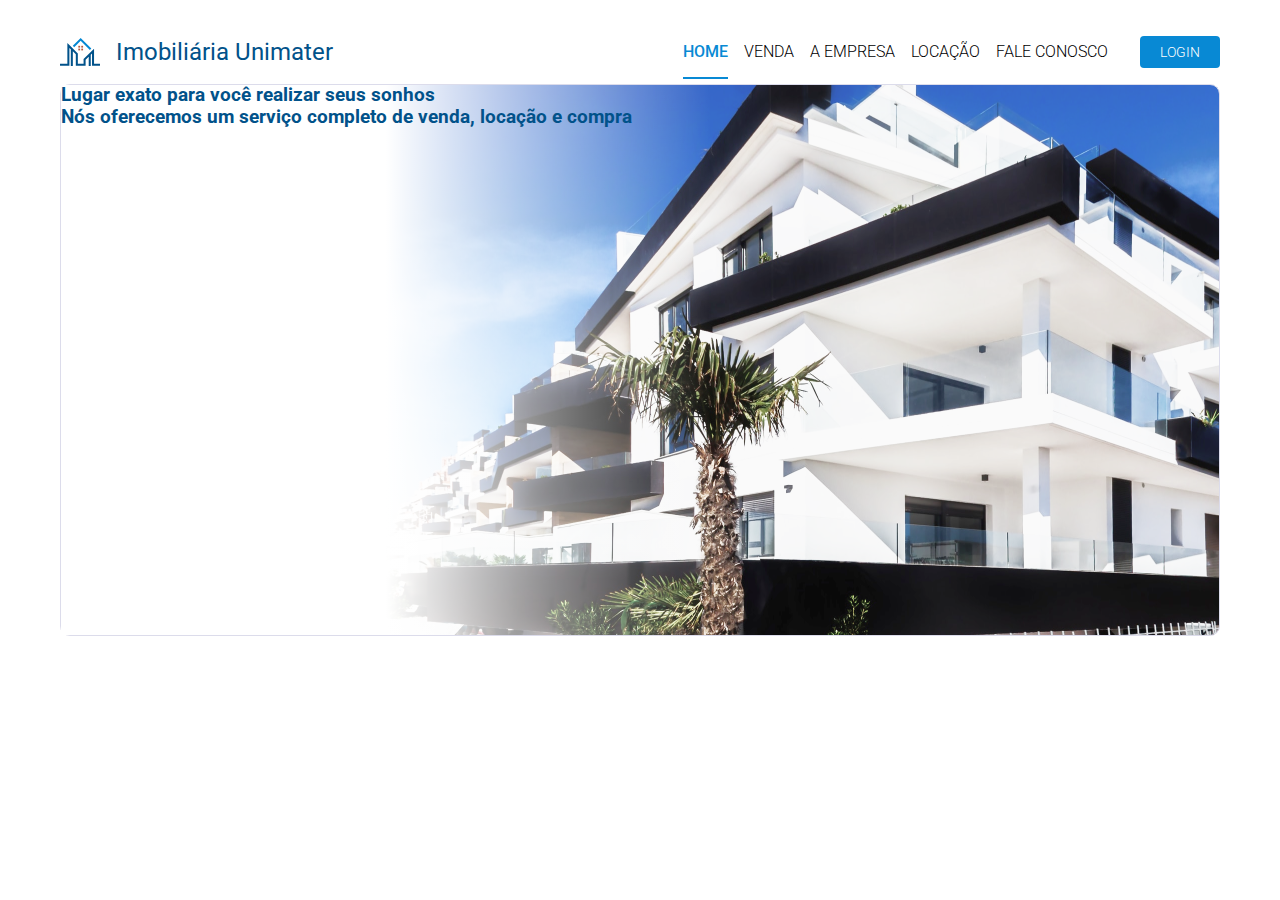
==== imovel-site/index.html @ 146f4341 "Commit-aula-2024-10-23" ====
<!DOCTYPE html>
<html lang="pt-br">
<head>
  <meta charset="UTF-8">
  <meta name="viewport" content="width=device-width, initial-scale=1.0">
  <title>Imobiliária Unimater</title>

  <!--Google fontes-->
  <link href="https://fonts.googleapis.com/css2?family=Roboto:wght@300;400;500;700&display=swap" rel="stylesheet" />

  <!-- CSS do Normalize - Normaliza a minha pagina deixando igual em qualquer navegador
    (atalho de comentário é escrever e ctrl + ;) -->
  <link rel="stylesheet" href="./assets/css/normalize.css" />

  <!-- CSS Custom-->
   <link rel="stylesheet" href="./assets/css/style.css" />



</head>
<body>
  <header>
    <div class="container">
    <div class="brand">
      <img src="./assets/img/logo_imobiliaria.svg" alt="logo marca da empresa" />
      <h1>Imobiliária Unimater</h1>
    </div>
    <nav>
      <ul>
        <li><a href="#" class="active">Home</a></li>
        <li><a href="#">Venda</a></li>
        <li><a href="#">A Empresa</a></li>
        <li><a href="#">Locação</a></li>
        <li><a href="#">Fale Conosco</a></li>
        <li><button>Login</button></li>
      </ul>
    </nav>
  </div>
  </header>

  <main>
    <div class="container">
      <section id="banner">
        <div class="banner-content">
          <h3 class="banner-body1">Lugar exato para você realizar seus sonhos</h3>
          <h3 class="banner-body2">Nós oferecemos um serviço completo de venda, locação e compra</h3>
        </div>
      </section>
      
      <section id="cards"></section>
      <section id="reasons"></section>
      <section id="specialists"></section>
      <section id="values"></section>
    </div>
  </main>

  <footer>
    <div class="container"></div>
  </footer>
</body>
</html>
---- imovel-site/assets/css/style.css ----
body {
    font-family: Roboto, sans-serif;
}

.container {
    max-width: 1160px;
    margin: 0 auto;
}

header { /*Topo - Direita - Em baixo - Esquerda */
    padding: 1.25rem 1.25rem 0 1.25rem;
}

header .container {
    display: flex;
    flex-direction: row;
    justify-content: space-between; /*alinha horizontalmente com espaço entre eles */
    align-items: center; /*alinha o centro verticalmente */
}

header .brand {
    display: flex;
    gap: 1rem;
    align-items: center;
}

header .brand img {
    width: 2.5rem;
}

header .brand h1{
    font-size: 1.5rem;
    color: #01528A;
    font-weight: 400;
    line-height: 2rem;
}

header nav {}

header nav ul {
    display: flex;
    list-style-type: none;
    gap: 1rem;
}

header nav li {
    font-weight: 300;
    line-height: 2rem;
}

header nav a {
    text-decoration: none;
    color: #000000;
    text-transform: uppercase;
    padding-bottom: 1rem;
}

header nav a:hover,
header nav a.active {
    color:#0889d4;
}

header nav a.active {
    font-weight: 500;
    border-bottom: 2px solid #0889d4;
}

header nav button {
    background-color: #0889d4;
    color: #FFFFFF;
    border: none;
    text-transform: uppercase;
    font-weight: 300;
    font-size: 0.875rem;
    padding: 0.5rem 1.25rem;
    border-radius: 0.25rem;
    margin-left: 1rem;
}

main {}

#banner {
    height: 550px;
    border: 1px solid #dcdceb;
    background-color: #FFFFFF;
    border-radius: 0.625rem;
    color: #01528A;
    background-image: url('../img/background-house.png');
    background-repeat: no-repeat;
    background-position: right;
}

#banner .banner-content {
    width: 650px;
    height: 100%;
    background: linear-gradient(270deg, rgba(255,255,255,0), #FFFFFF 50%);
}

#banner h3 {
    margin: 0;
}
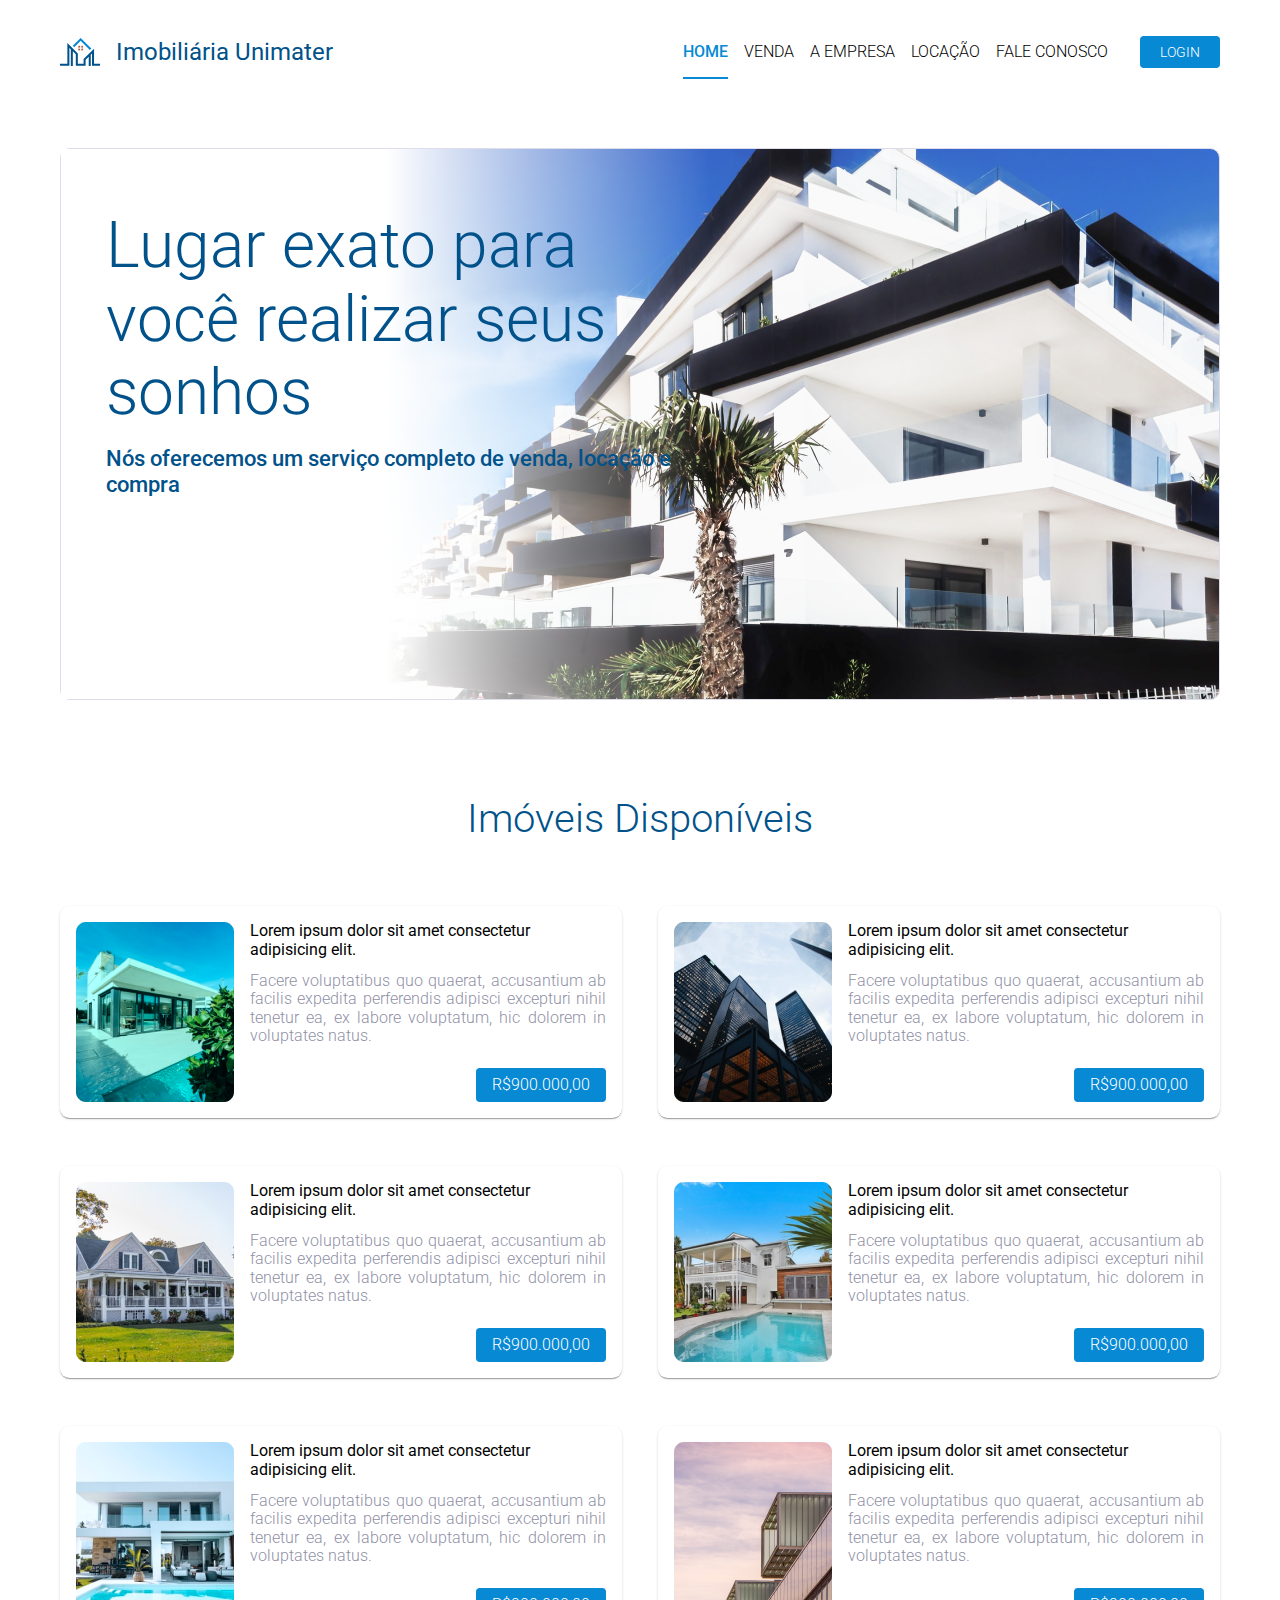
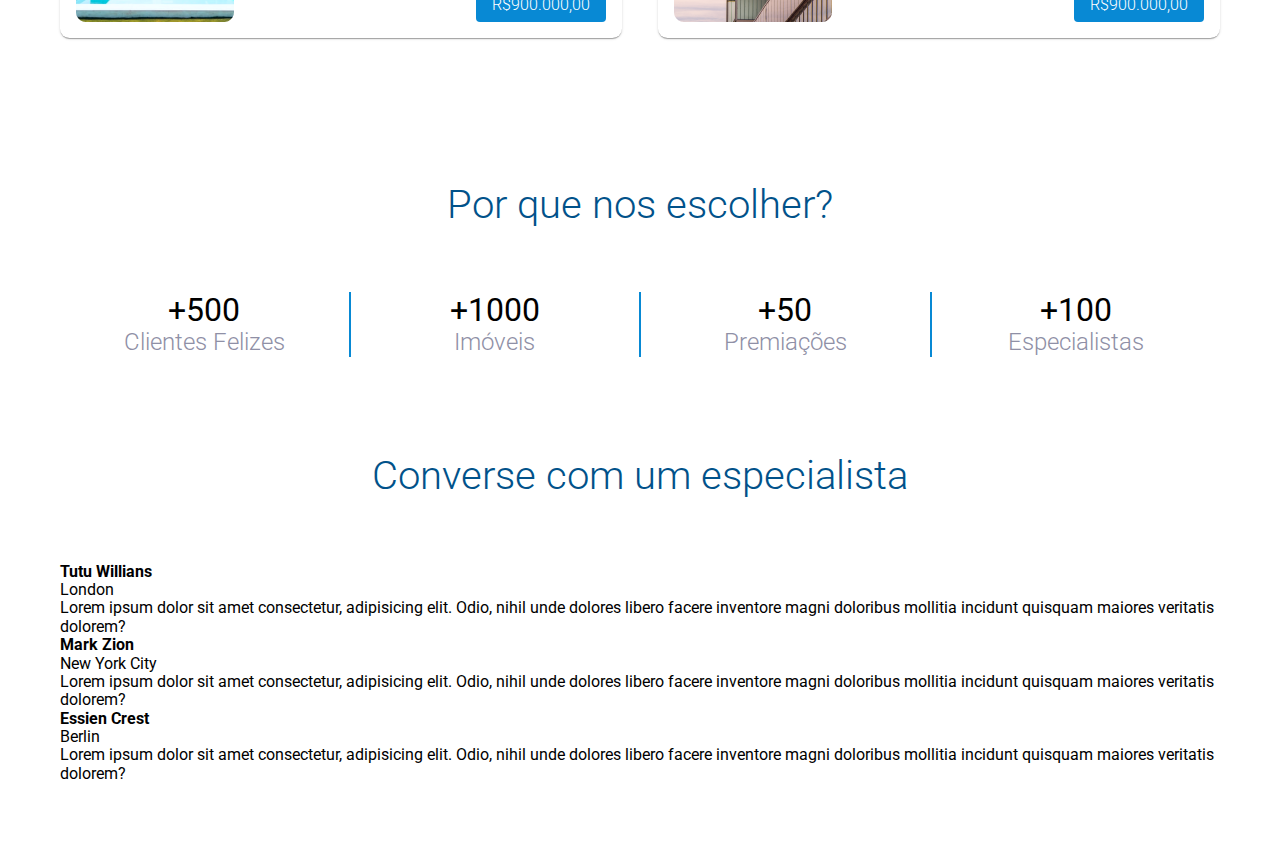
==== commit cf087a08: "Commit aula 30-10-2024" ====
--- a/imovel-site/index.html
+++ b/imovel-site/index.html
@@ -46,10 +46,137 @@
           <h3 class="banner-body2">Nós oferecemos um serviço completo de venda, locação e compra</h3>
         </div>
       </section>
-      
-      <section id="cards"></section>
-      <section id="reasons"></section>
-      <section id="specialists"></section>
+
+      <section id="cards">
+      <h2>Imóveis Disponíveis</h2>
+
+        <div class="cards-content">
+<!--1-->
+          <div class="card">
+            <img src="./assets/img/thumb1.png"/>
+            <div class="card-content">
+              <h4>Lorem ipsum dolor sit amet consectetur adipisicing elit.</h4>
+              <p>Facere voluptatibus quo quaerat, accusantium ab facilis expedita perferendis adipisci excepturi nihil tenetur ea, ex labore voluptatum, hic dolorem in voluptates natus.</p>
+              <div class="card-price">
+                <p>R$900.000,00</p>
+              </div>
+            </div>
+          </div>
+<!--2-->
+          <div class="card">
+            <img src="./assets/img/thumb2.png"/>
+            <div class="card-content">
+              <h4>Lorem ipsum dolor sit amet consectetur adipisicing elit.</h4>
+              <p>Facere voluptatibus quo quaerat, accusantium ab facilis expedita perferendis adipisci excepturi nihil tenetur ea, ex labore voluptatum, hic dolorem in voluptates natus.</p>
+              <div class="card-price">
+                <p>R$900.000,00</p>
+              </div>
+            </div>
+          </div>
+<!--3-->
+          <div class="card">
+            <img src="./assets/img/thumb3.png"/>
+            <div class="card-content">
+              <h4>Lorem ipsum dolor sit amet consectetur adipisicing elit.</h4>
+              <p>Facere voluptatibus quo quaerat, accusantium ab facilis expedita perferendis adipisci excepturi nihil tenetur ea, ex labore voluptatum, hic dolorem in voluptates natus.</p>
+              <div class="card-price">
+                <p>R$900.000,00</p>
+              </div>
+            </div>
+          </div>
+<!--4-->
+          <div class="card">
+            <img src="./assets/img/thumb4.png"/>
+            <div class="card-content">
+              <h4>Lorem ipsum dolor sit amet consectetur adipisicing elit.</h4>
+              <p>Facere voluptatibus quo quaerat, accusantium ab facilis expedita perferendis adipisci excepturi nihil tenetur ea, ex labore voluptatum, hic dolorem in voluptates natus.</p>
+              <div class="card-price">
+                <p>R$900.000,00</p>
+              </div>
+            </div>
+          </div>
+<!--5-->
+          <div class="card">
+            <img src="./assets/img/thumb5.png"/>
+            <div class="card-content">
+              <h4>Lorem ipsum dolor sit amet consectetur adipisicing elit.</h4>
+              <p>Facere voluptatibus quo quaerat, accusantium ab facilis expedita perferendis adipisci excepturi nihil tenetur ea, ex labore voluptatum, hic dolorem in voluptates natus.</p>
+              <div class="card-price">
+                <p>R$900.000,00</p>
+              </div>
+            </div>
+          </div>
+<!--6-->
+          <div class="card">
+            <img src="./assets/img/thumb6.png"/>
+            <div class="card-content">
+              <h4>Lorem ipsum dolor sit amet consectetur adipisicing elit.</h4>
+              <p>Facere voluptatibus quo quaerat, accusantium ab facilis expedita perferendis adipisci excepturi nihil tenetur ea, ex labore voluptatum, hic dolorem in voluptates natus.</p>
+              <div class="card-price">
+                <p>R$900.000,00</p>
+              </div>
+            </div>
+          </div>
+
+        </div>
+      </section>
+
+      <section id="reasons">
+        <h2>Por que nos escolher?</h2>
+        <div class="reasons-content">
+<!--1-->
+          <div class="reason">
+            <p class="reason-value">+500</p>
+            <p class="reason-label">Clientes Felizes</p>
+          </div>
+<!--2-->
+          <div class="reason">
+            <p class="reason-value">+1000</p>
+            <p class="reason-label">Imóveis</p>
+          </div>
+<!--3-->
+          <div class="reason">
+            <p class="reason-value">+50</p>
+            <p class="reason-label">Premiações</p>
+          </div>
+<!--4-->
+          <div class="reason">
+            <p class="reason-value">+100</p>
+            <p class="reason-label">Especialistas</p>
+          </div>
+        </div>
+      </section>
+
+      <section id="specialists">
+        <h2>Converse com um especialista</h2>
+        <div class="specialists-content">
+<!--1-->
+          <div class="specialist">
+            <h4>Tutu Willians</h4>
+            <p>London</p>
+            <p class="specialist-detail">
+              Lorem ipsum dolor sit amet consectetur, adipisicing elit. Odio, nihil unde dolores libero facere inventore magni doloribus mollitia incidunt quisquam maiores veritatis dolorem?
+            </p>
+          </div>
+<!--2-->
+          <div class="specialist">
+            <h4>Mark Zion</h4>
+            <p>New York City</p>
+            <p class="specialist-detail">
+              Lorem ipsum dolor sit amet consectetur, adipisicing elit. Odio, nihil unde dolores libero facere inventore magni doloribus mollitia incidunt quisquam maiores veritatis dolorem?
+            </p>
+          </div>
+<!--3-->
+          <div class="specialist">
+            <h4>Essien Crest</h4>
+            <p>Berlin</p>
+            <p class="specialist-detail">
+              Lorem ipsum dolor sit amet consectetur, adipisicing elit. Odio, nihil unde dolores libero facere inventore magni doloribus mollitia incidunt quisquam maiores veritatis dolorem?
+            </p>
+          </div>
+        </div>
+      </section>
+
       <section id="values"></section>
     </div>
   </main>
--- a/imovel-site/assets/css/style.css
+++ b/imovel-site/assets/css/style.css
@@ -1,3 +1,8 @@
+* {
+    margin: 0;
+    padding: 0;
+}
+
 body {
     font-family: Roboto, sans-serif;
 }
@@ -99,3 +104,118 @@
 #banner h3 {
     margin: 0;
 }
+
+#banner .banner-body1 {
+    padding: 3.75rem 0 0 2.8rem;
+    font-size: 4rem;
+    font-weight: 300;
+}
+
+#banner .banner-body2 {
+    margin-top: 1rem;
+    margin-left: 2.8rem;
+    font-weight: 500;
+    font-size: 1.4rem;
+}
+
+section {
+    margin-top: 4rem;
+}
+
+/* Topo/Baixo Esquerda/Direita*/
+section h2 { 
+    padding: 2rem 0;
+    font-weight: 300;
+    text-align: center;
+    font-size: 2.5rem;
+    color: #01528A;
+    margin: 2rem 0;
+
+} 
+
+#cards {}
+
+#cards .cards-content {
+    display: flex;
+    flex-wrap: wrap;
+    justify-content: space-between;
+}
+
+#cards .card {
+    width: 530px;
+    display: flex;
+    gap: 1rem;
+    box-shadow: rgb(0 0 0 / 20%) 0 2px 1px -1px,
+                 rgb(0 0 0 / 14%) 0 1px 1px 0, 
+                 rgb(0 0 0 / 12%) 0 1px 3px 0;
+    border-radius: 0.6rem;
+    margin-bottom: 3rem;
+    padding: 1rem;
+    position: relative;
+}
+
+#cards .card img {
+    width: 160px;
+    height: 180px;
+}
+
+#cards h4 {
+    font-weight: 400;
+    margin-bottom: 0.8rem;
+}
+
+#cards .card p {
+    font-weight: 300;
+    text-align: justify;
+    color: #8f90a6;
+    max-height: 4.5rem;
+    overflow: hidden;
+    margin-bottom: 1.3rem;
+}
+
+#cards .card-price {
+    position: absolute;
+    display: flex;
+    justify-content: end;
+    right: 1rem;
+    bottom: 1rem;
+}
+
+#cards .card-price p {
+    background-color: #0889d4;
+    color: #FFFFFF;
+    font-size: 1rem;
+    border-radius: 0.25rem;
+    padding: 0.5rem 1rem;
+    margin: 0;
+}
+
+#reasons {}
+
+#reasons .reasons-content {
+    display: flex;
+    justify-content: space-between;
+}
+
+#reasons .reason {
+    border-left: 2px solid #0889d4;
+    width: 100%;
+}
+
+#reasons .reason:first-of-type {
+    border-left: none;
+}
+
+#reasons .reason p {
+    text-align: center;
+}
+
+#reasons .reason-value {
+    font-size: 2rem;
+}
+
+#reasons .reason-label {
+    font-size: 1.5rem;
+    font-weight: 300;
+    color: #8f90a6;
+}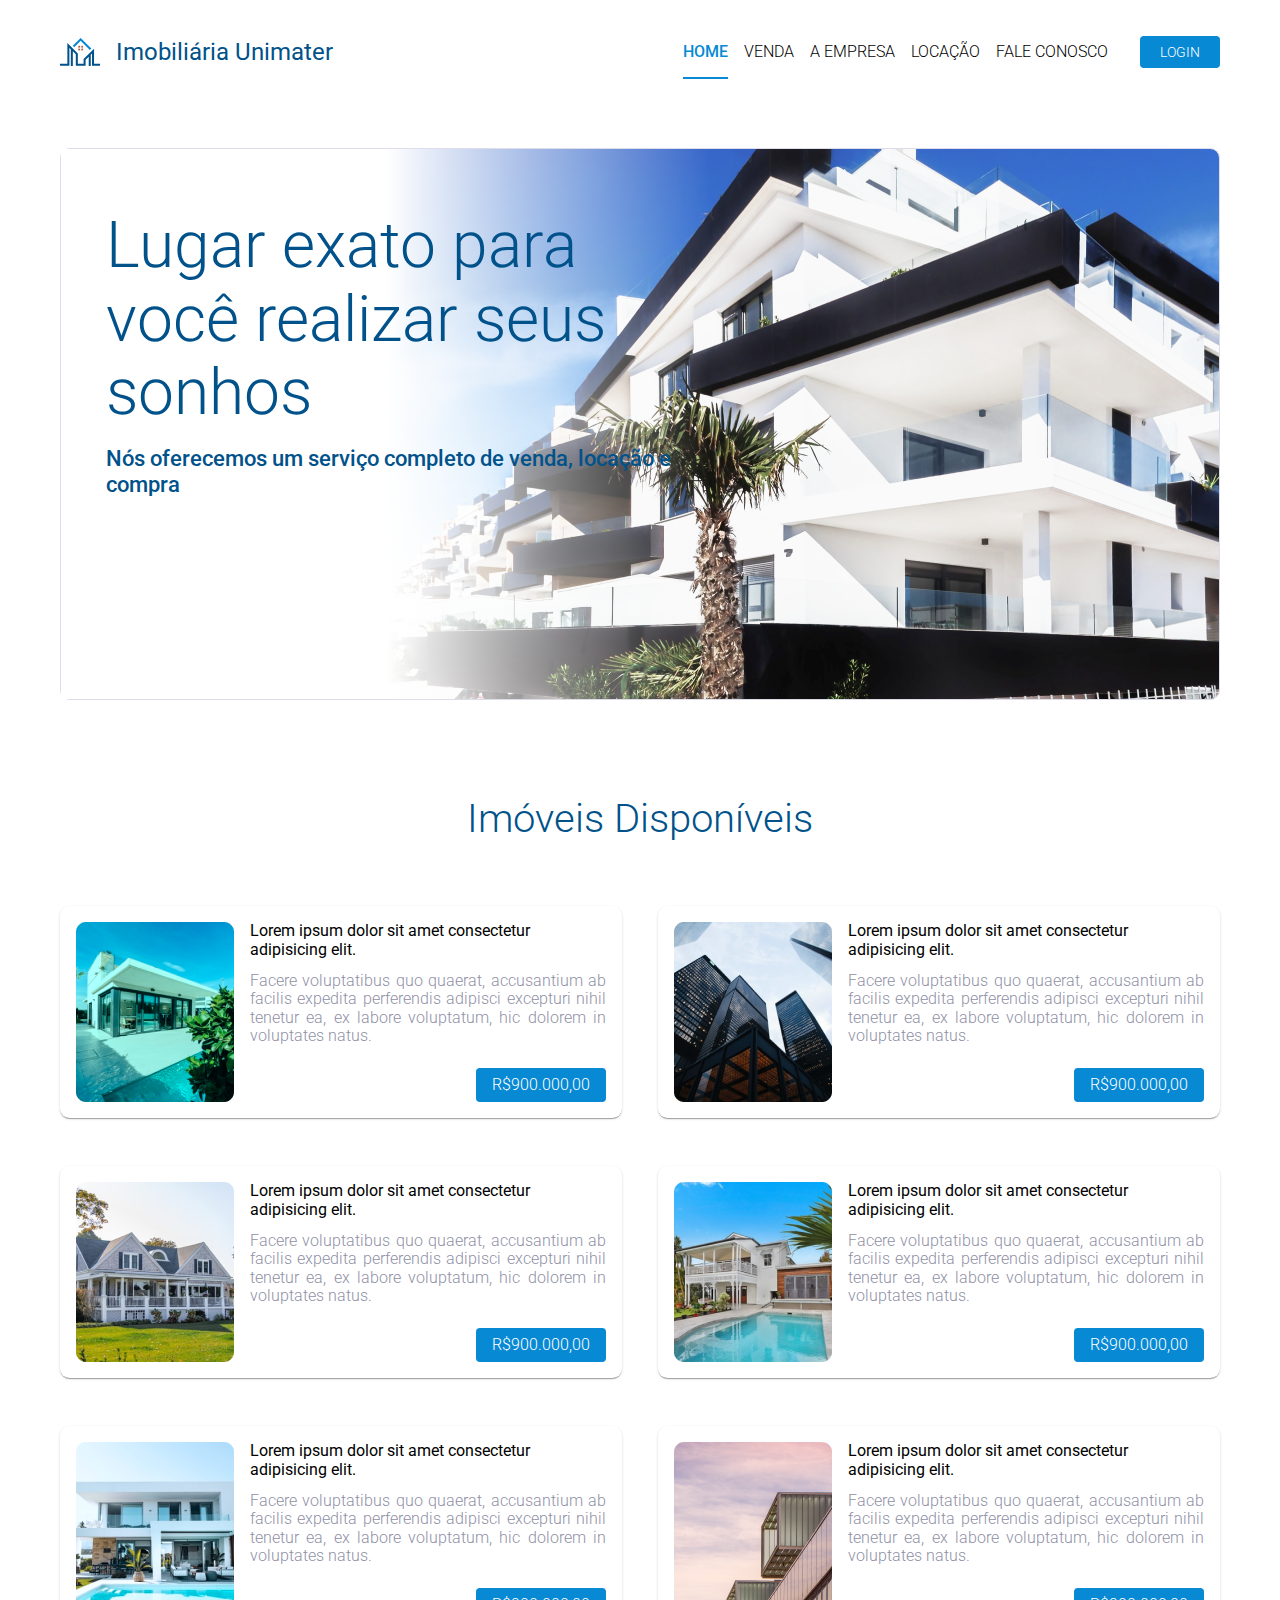
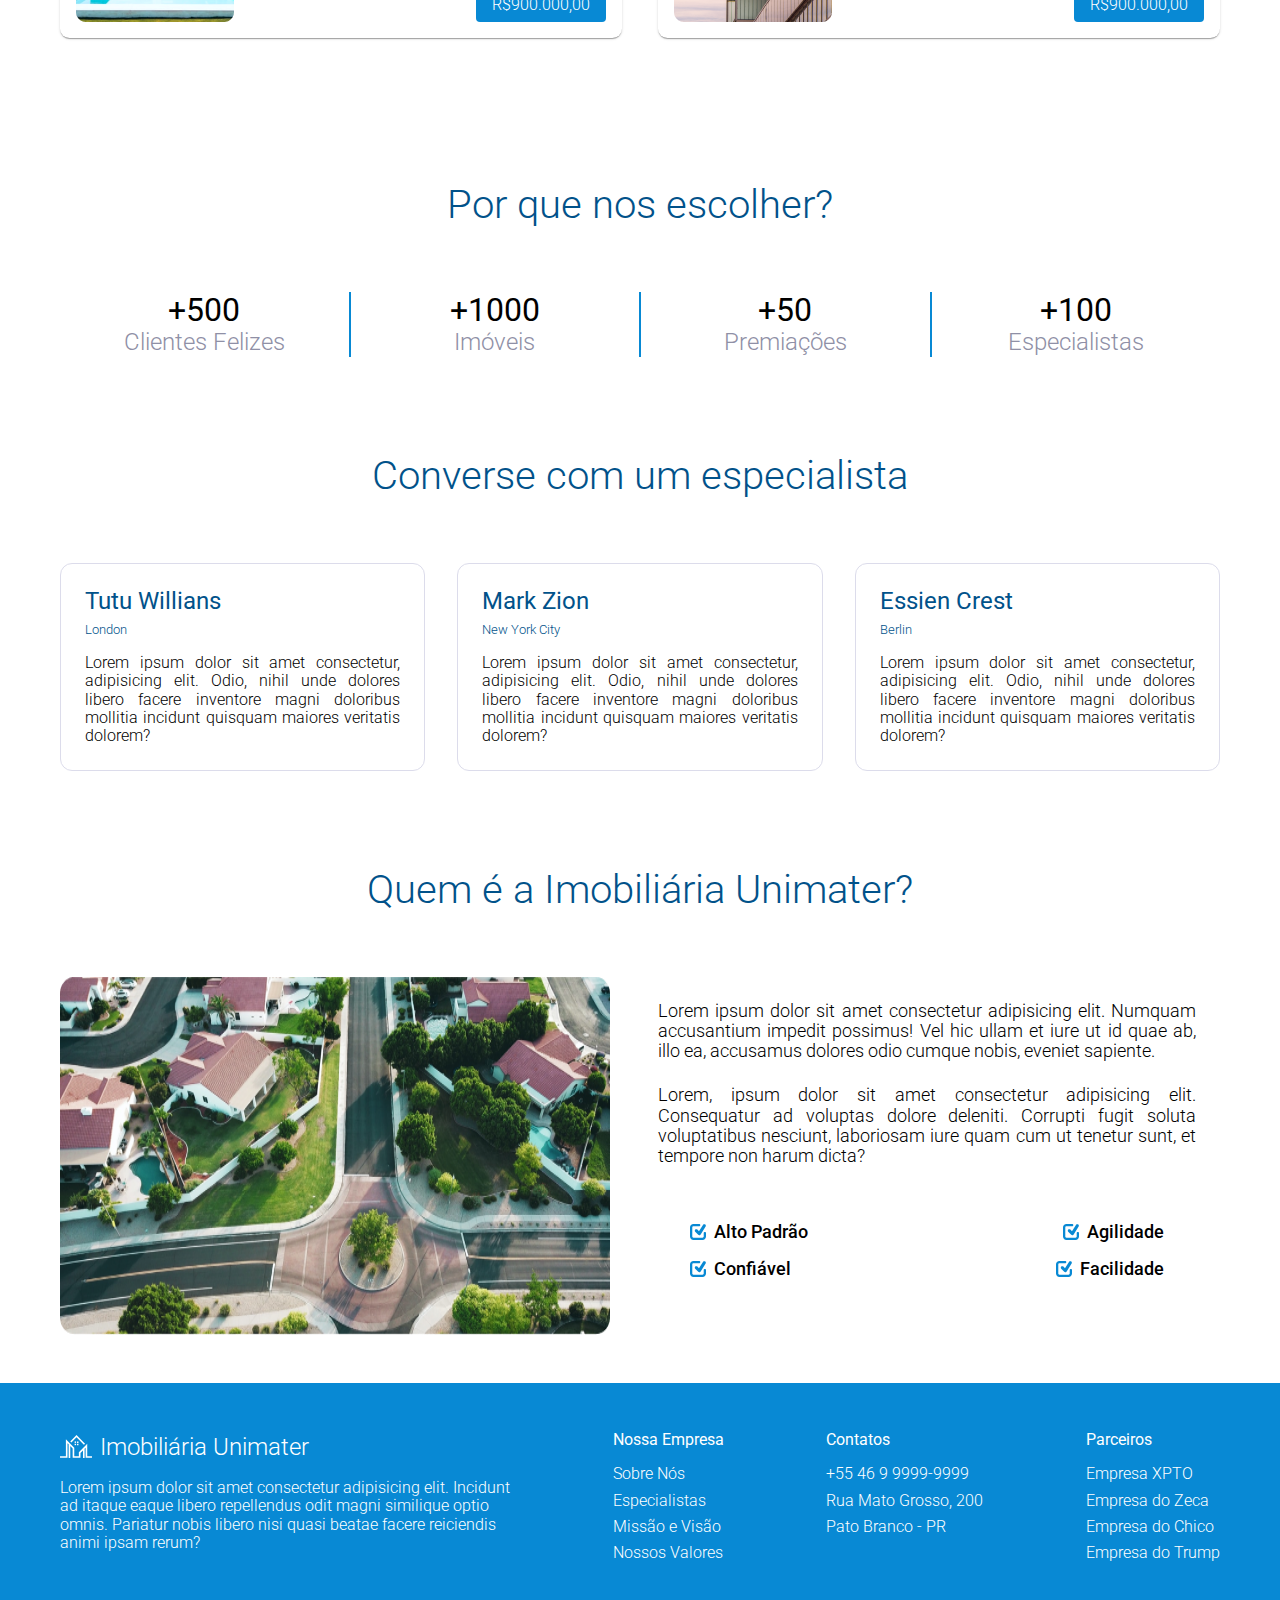
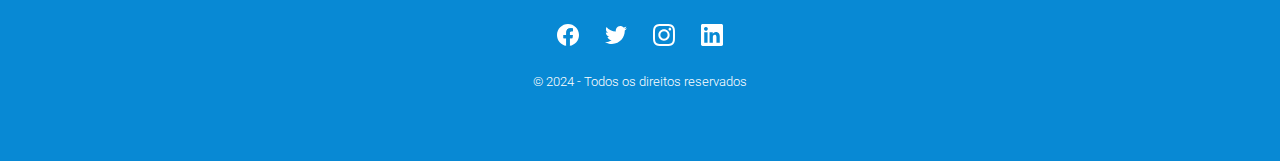
==== commit 035ea508: "aula 06-11-2024" ====
--- a/imovel-site/index.html
+++ b/imovel-site/index.html
@@ -177,12 +177,76 @@
         </div>
       </section>
 
-      <section id="values"></section>
+      <section id="values">
+        <h2>Quem é a Imobiliária Unimater?</h2>
+        <div class="values-content">
+          <img src="./assets/img/place-company.png"/>
+          <div class="values-text">
+            <p>Lorem ipsum dolor sit amet consectetur adipisicing elit. Numquam accusantium impedit possimus! Vel hic ullam et iure ut id quae ab, illo ea, accusamus dolores odio cumque nobis, eveniet sapiente.</p>
+            <p>Lorem, ipsum dolor sit amet consectetur adipisicing elit. Consequatur ad voluptas dolore deleniti. Corrupti fugit soluta voluptatibus nesciunt, laboriosam iure quam cum ut tenetur sunt, et tempore non harum dicta?</p>
+            <div class="values-detail">
+              <div class="value">
+                <p>Alto Padrão</p>
+                <p>Agilidade</p>
+              </div>
+              <div class="value">
+                <p>Confiável</p>
+                <p>Facilidade</p>
+              </div>
+            </div>
+          </div>
+        </div>
+      </section>
+  </main>
+
+  <footer>
+    <div class="container">
+      <div class="footer-content">
+        <div class="footer-company">
+          <p class="footer-brand">
+            Imobiliária Unimater
+          </p>
+          <p>Lorem ipsum dolor sit amet consectetur adipisicing elit. Incidunt ad itaque eaque libero repellendus odit magni similique optio omnis. Pariatur nobis libero nisi quasi beatae facere reiciendis animi ipsam rerum?</p>
+        </div>
+
+        <div class="footer-menu">
+          <p class="footer-menu-title">Nossa Empresa</p>
+          <ul>
+            <li><a href="#">Sobre Nós</a></li>
+            <li><a href="#specialists">Especialistas</a></li>
+            <li><a href="#">Missão e Visão</a></li>
+            <li><a href="#values">Nossos Valores</a></li>
+          </ul>
+        </div>
+
+        <div class="footer-menu">
+          <p class="footer-menu-title">Contatos</p>
+          <ul>
+            <li>+55 46 9 9999-9999</li>
+            <li>Rua Mato Grosso, 200</li>
+            <li>Pato Branco - PR</li>
+          </ul>
+        </div>
+        <div class="footer-menu">
+          <p class="footer-menu-title">Parceiros</p>
+          <ul>
+            <li><a href="#">Empresa XPTO</a></li>
+            <li><a href="#">Empresa do Zeca</a></li>
+            <li><a href="#">Empresa do Chico</a></li>
+            <li><a href="#">Empresa do Trump</a></li>
+          </ul>
+        </div>  
+      </div>
+      <div class="footer-social">
+        <span class="facebook"></span>
+        <span class="twitter"></span>
+        <span class="instagram"></span>
+        <span class="linkedin"></span>
+      </div>
+      <div class="footer-copyright">
+        <p>&#169; 2024 - Todos os direitos reservados<p>
+      </div>
     </div>
-  </main>
-
-  <footer>
-    <div class="container"></div>
   </footer>
 </body>
 </html>--- a/imovel-site/assets/css/style.css
+++ b/imovel-site/assets/css/style.css
@@ -218,4 +218,173 @@
     font-size: 1.5rem;
     font-weight: 300;
     color: #8f90a6;
+}
+
+#specialists {}
+
+#specialists .specialists-content {
+    display: flex;
+    justify-content: space-between;
+    gap: 2rem;
+}
+
+#specialists .specialist {
+    width: 100%;
+    border: 1.5px solid #dcdceb;
+    border-radius: 0.75rem;
+    padding: 1.5rem;
+    color: #01528A;
+}
+
+#specialists h4 {
+    font-size: 1.5rem;
+    font-weight: 400;
+    margin-bottom: 0.5rem;
+}
+
+#specialists p {
+    font-size: 0.8rem;
+    font-weight: 300;
+}
+
+#specialists .specialist-detail {
+    color: #000000;
+    font-size: 1rem;
+    font-weight: 300;
+    text-align: justify;
+    padding-top: 1rem;
+}
+
+#values {}
+
+#values .values-content {
+    display: flex;
+    gap: 1.5rem;
+}
+
+#values .values-text {
+    display: flex;
+    flex-direction: column;
+    padding: 1.5rem;
+    gap: 1.5rem;
+}
+
+#values .values-text p {
+    font-size: 1.1rem;
+    text-align: justify;
+    font-weight: 300;
+}
+
+#values .values-text .values-detail {
+    padding: 1.5rem;
+}
+
+#values .values-detail .value {
+    display: flex;
+    justify-content: space-between;
+    padding: 0.5rem;
+}
+
+#values .value p {
+    background-image: url('../img/bullet-values.svg');
+    background-repeat: no-repeat;
+    background-position-y: center;
+    padding-left: 1.5rem;
+    font-weight: 500;
+}
+
+footer {
+    background-color: #0889d4;
+    color: #FFFFFF;
+    margin-top: 3rem;
+    padding: 3rem 0;
+}
+
+footer .footer-content {
+    display: flex;
+    justify-content: space-between;
+}
+
+footer .footer-company {
+    width: 450px;
+}
+
+footer .footer-company p {
+    font-size: 1rem;
+    font-weight: 300;
+}
+
+footer .footer-company .footer-brand {
+    background-image: url('../img/logo_imobiliaria_branca.svg');
+    background-repeat: no-repeat;
+    background-position-y: center;
+    background-size: 2rem;
+    padding-left: 2.5rem;
+    line-height: 2rem;
+    font-size: 1.5rem;
+    font-weight: 300;
+    margin-bottom: 1rem;
+}
+
+footer .footer-menu {
+    font-size: 1rem;
+    font-weight: 300;
+}
+
+footer .footer-menu-title {
+    font-weight: 400;
+}
+
+footer .footer-menu ul {
+    list-style-type: none;
+    margin-top: 1rem;
+}
+
+footer .footer-menu li {
+    margin-bottom: 0.5rem;
+}
+
+footer .footer-menu a {
+    color: #FFFFFF;
+    text-decoration: none;
+}
+
+footer .footer-menu a:hover {
+    text-decoration: overline;
+}
+
+footer .footer-social {
+    display: flex;
+    justify-content: center;
+    padding-top: 3rem;
+    gap: 1rem;
+}
+
+footer .footer-social span {
+    background-repeat: no-repeat;
+    background-position: center;
+    padding: 1rem;
+}
+
+footer .footer-copyright p {
+    font-weight: 300;
+    text-align: center;
+    font-size: 0.8rem;
+    padding-top: 1.5rem;
+}
+
+footer .footer-social .facebook {
+    background-image: url('../img/icon-facebook.svg');
+}
+
+footer .footer-social .twitter {
+    background-image: url('../img/icon-twitter.svg');
+}
+
+footer .footer-social .instagram {
+    background-image: url('../img/icon-instagram.svg');
+}
+
+footer .footer-social .linkedin {
+    background-image: url('../img/icon-linkedin.svg');
 }